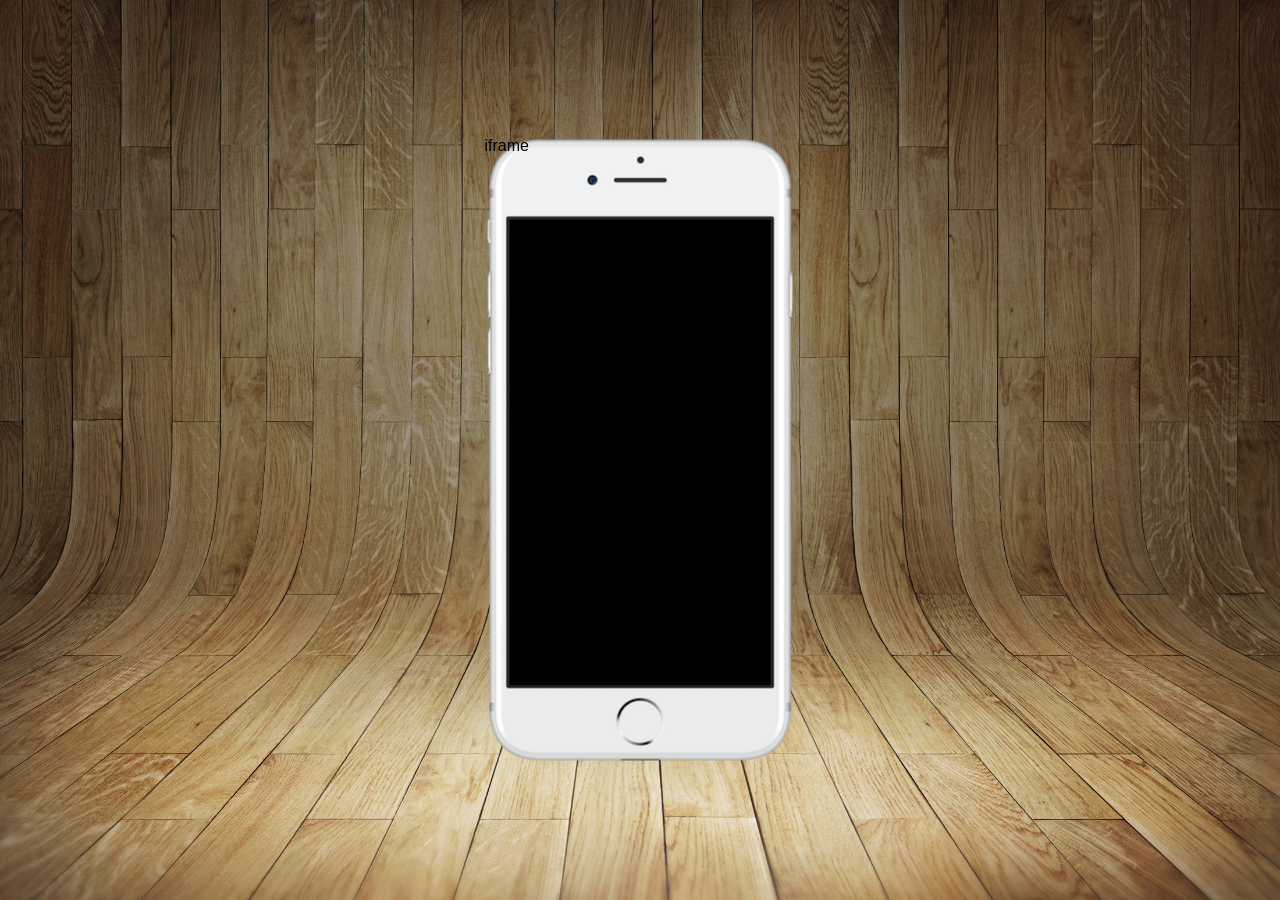
==== index.html @ e64046ac "criei a tela principal" ====
<!DOCTYPE html>
<html lang="pt-br">
<head>
    <meta charset="UTF-8">
    <meta name="viewport" content="width=device-width, initial-scale=1.0">
    <title>Projeto Redes Sociais</title>
    <link rel="stylesheet" href="style/style.css">
</head>
<body>
    <main>
        <section id="celular">
            iframe
        </section>
        
        <section id="redes-sociais">

        </section>
    </main>
</body>
</html>
---- style/style.css ----
@charset "UTF-8";

/*<-----------------------------------CONFIGURAÇÕES GERAIS----------------------------------------->*/
*{
    margin: 0px;
    padding: 0px;
    box-sizing: border-box;
}

/*<-----------------------------------BODY--------------------------------------------------------->*/
body{
    height: 100vh;
    font-family: Arial, Helvetica, sans-serif;
    background-image: url(../imagens/fundo-madeira.jpg);
    background-position: top center;
    background-repeat: no-repeat;
    background-size: cover;
}
/*<-----------------------------------CONTEÚDO----------------------------------------------------->*/
#celular{
    position: absolute;
    width: 311px;
    height: 627px;
    top: 50%;
    left: 50%;
    transform: translate(-50%, -50%);
    background-image: url(../imagens/frame-iphone.png);
    background-repeat: no-repeat;
    background-position: top center;
}
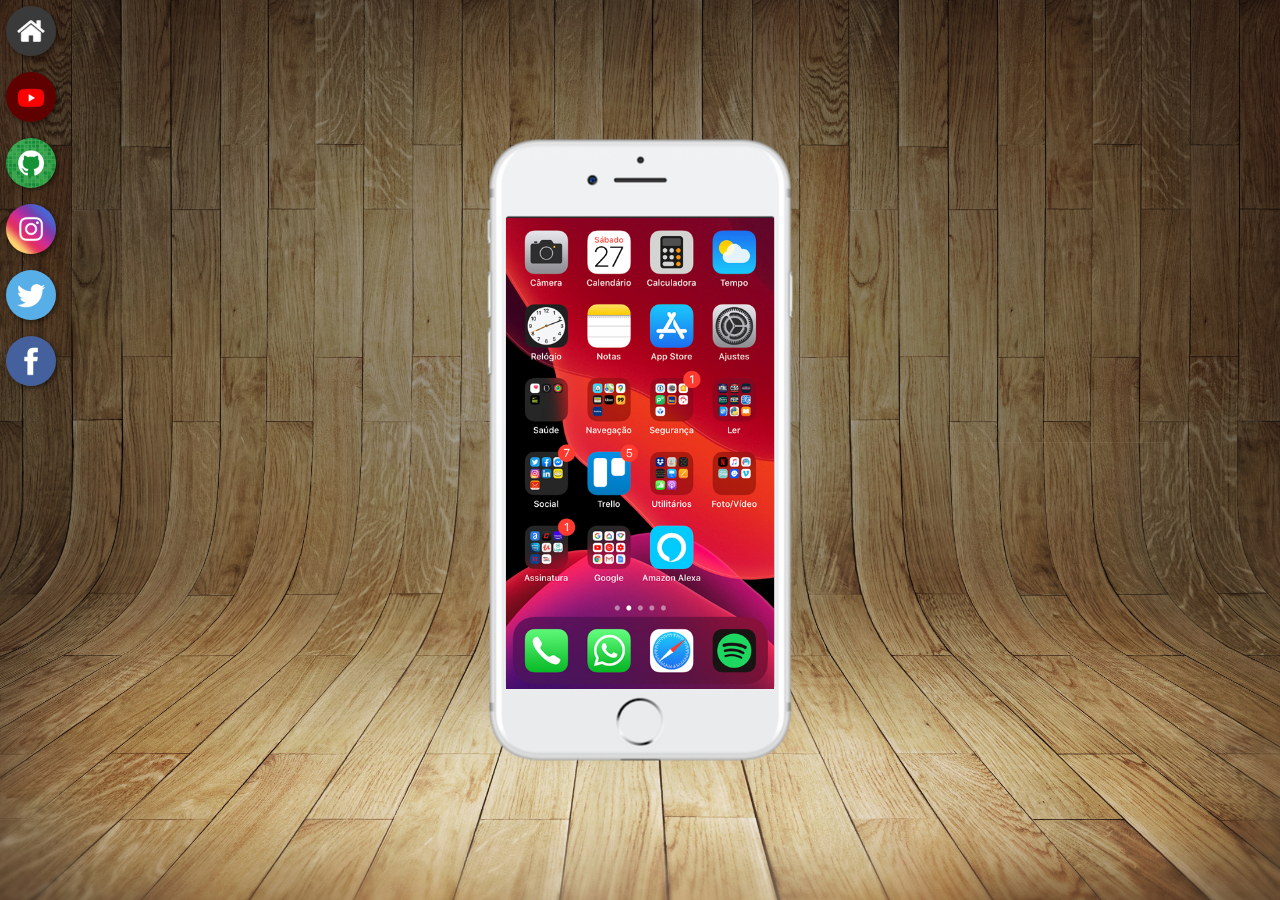
==== commit 29564c99: "finalizei o projeto, ainda falta alguns ajustes" ====
--- a/index.html
+++ b/index.html
@@ -5,15 +5,26 @@
     <meta name="viewport" content="width=device-width, initial-scale=1.0">
     <title>Projeto Redes Sociais</title>
     <link rel="stylesheet" href="style/style.css">
+    <link rel="shortcut icon" href="imagens/favicon.ico" type="image/x-icon">
 </head>
 <body>
     <main>
         <section id="celular">
-            iframe
+            <iframe src="home.html" name="tela" frameborder="0"></iframe>
         </section>
         
         <section id="redes-sociais">
-
+            <a href="home.html" target="tela"><img src="imagens/logo-home.jpg" alt="Home"></a>
+            <br>
+            <a href="youtube.html" target="tela"><img src="imagens/logo-youtube.jpg" alt="Youtube"></a>
+            <br>
+            <a href="github.html" target="tela"><img src="imagens/logo-github.jpg" alt="GitHub"></a>
+            <br>
+            <a href="instagram.html" target="tela"><img src="imagens/logo-instagram.jpg" alt="Instagram"></a>
+            <br>
+            <a href="twitter.html" target="tela"><img src="imagens/logo-twitter.jpg" alt="Twitter"></a>
+            <br>
+            <a href="facebook.html" target="tela"><img src="imagens/logo-facebook.jpg" alt="Facebook"></a>
         </section>
     </main>
 </body>
--- a/style/style.css
+++ b/style/style.css
@@ -6,10 +6,8 @@
     padding: 0px;
     box-sizing: border-box;
 }
-
 /*<-----------------------------------BODY--------------------------------------------------------->*/
 body{
-    height: 100vh;
     font-family: Arial, Helvetica, sans-serif;
     background-image: url(../imagens/fundo-madeira.jpg);
     background-position: top center;
@@ -28,3 +26,25 @@
     background-repeat: no-repeat;
     background-position: top center;
 }
+
+iframe{
+    position: relative;
+    width: 268px;
+    height: 471px;
+    top: 12.9%;
+    left: 6.9%;
+}
+
+#redes-sociais > a > img{
+    width: 50px;
+    height: 50px;
+    margin: 6px;
+    border-radius: 50%;
+    box-shadow: 2px 2px 5px rgba(0, 0, 0, 0.473);
+}
+
+#redes-sociais > a > img:hover{
+    border: 2px solid rgba(255, 255, 255, 0.616);
+    transform: translate(3px, -3px);
+    transition: 0.5s;
+}
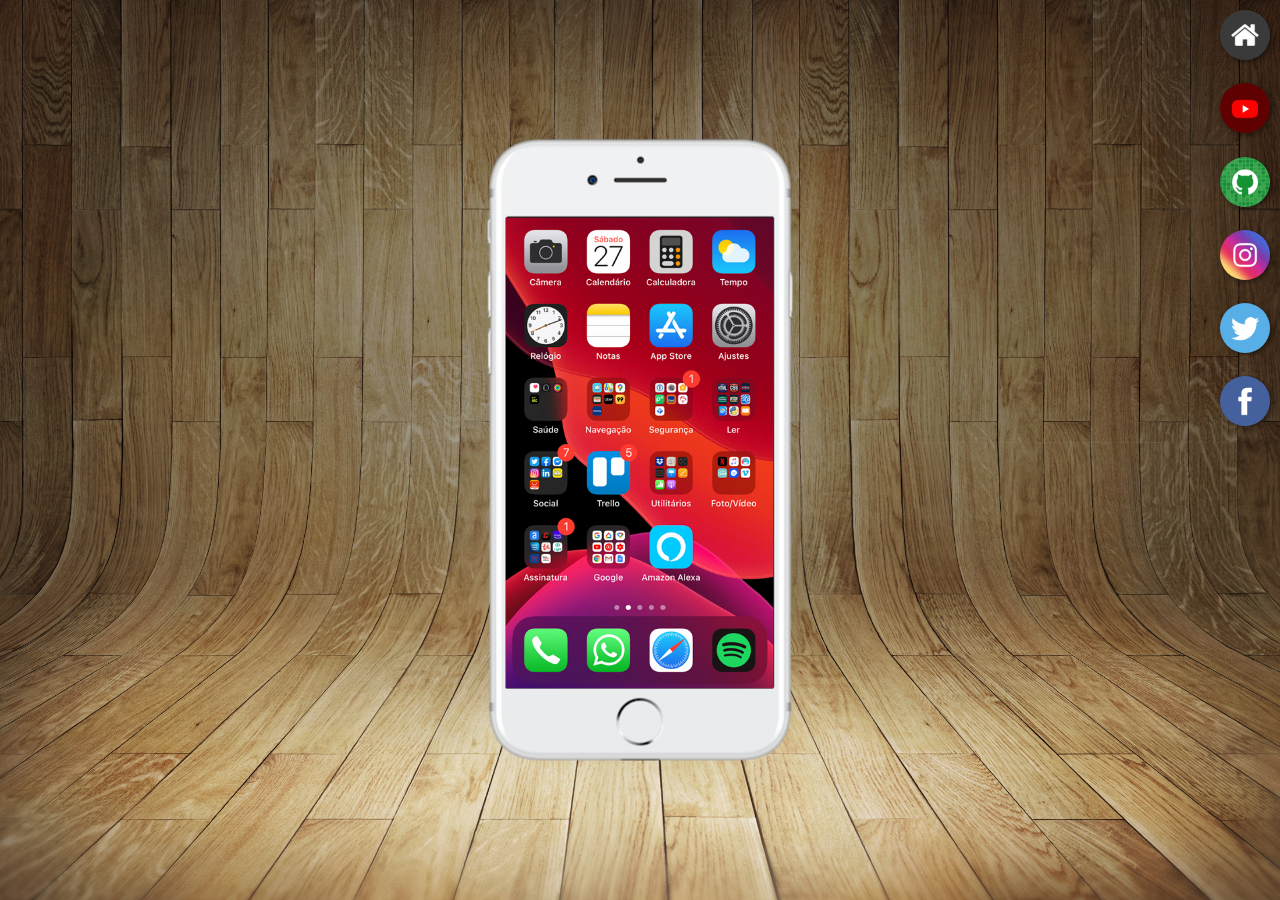
==== commit e144e0b0: "corrigido os links" ====
--- a/index.html
+++ b/index.html
@@ -14,17 +14,17 @@
         </section>
         
         <section id="redes-sociais">
-            <a href="home.html" target="tela"><img src="imagens/logo-home.jpg" alt="Home"></a>
+            <p><a href="home.html" target="tela"><img src="imagens/logo-home.jpg" alt="Home"></a></p>
             <br>
-            <a href="youtube.html" target="tela"><img src="imagens/logo-youtube.jpg" alt="Youtube"></a>
+            <p><a href="youtube.html" target="tela"><img src="imagens/logo-youtube.jpg" alt="Youtube"></a></p>
             <br>
-            <a href="github.html" target="tela"><img src="imagens/logo-github.jpg" alt="GitHub"></a>
+            <p><a href="github.html" target="tela"><img src="imagens/logo-github.jpg" alt="GitHub"></a></p>
             <br>
-            <a href="instagram.html" target="tela"><img src="imagens/logo-instagram.jpg" alt="Instagram"></a>
+            <p><a href="instagram.html" target="tela"><img src="imagens/logo-instagram.jpg" alt="Instagram"></a></p>
             <br>
-            <a href="twitter.html" target="tela"><img src="imagens/logo-twitter.jpg" alt="Twitter"></a>
+            <p><a href="twitter.html" target="tela"><img src="imagens/logo-twitter.jpg" alt="Twitter"></a></p>
             <br>
-            <a href="facebook.html" target="tela"><img src="imagens/logo-facebook.jpg" alt="Facebook"></a>
+            <p><a href="facebook.html" target="tela"><img src="imagens/logo-facebook.jpg" alt="Facebook"></a></p>
         </section>
     </main>
 </body>
--- a/style/style.css
+++ b/style/style.css
@@ -8,6 +8,7 @@
 }
 /*<-----------------------------------BODY--------------------------------------------------------->*/
 body{
+    height: 100vh;
     font-family: Arial, Helvetica, sans-serif;
     background-image: url(../imagens/fundo-madeira.jpg);
     background-position: top center;
@@ -35,16 +36,24 @@
     left: 6.9%;
 }
 
-#redes-sociais > a > img{
+p{
+    text-align: right;
+}
+
+#redes-sociais > p > a > img{
+    position: relative;
     width: 50px;
     height: 50px;
-    margin: 6px;
     border-radius: 50%;
     box-shadow: 2px 2px 5px rgba(0, 0, 0, 0.473);
+    right: 10px;
+    top: 10px;
+    margin-bottom: 0.1%;
 }
 
-#redes-sociais > a > img:hover{
+#redes-sociais > p  a > img:hover{
     border: 2px solid rgba(255, 255, 255, 0.616);
-    transform: translate(3px, -3px);
+    transform: translate(-3px, -3px);
     transition: 0.5s;
+    box-shadow: 10px 10px 10px rgba(0, 0, 0, 0.329);
 }
